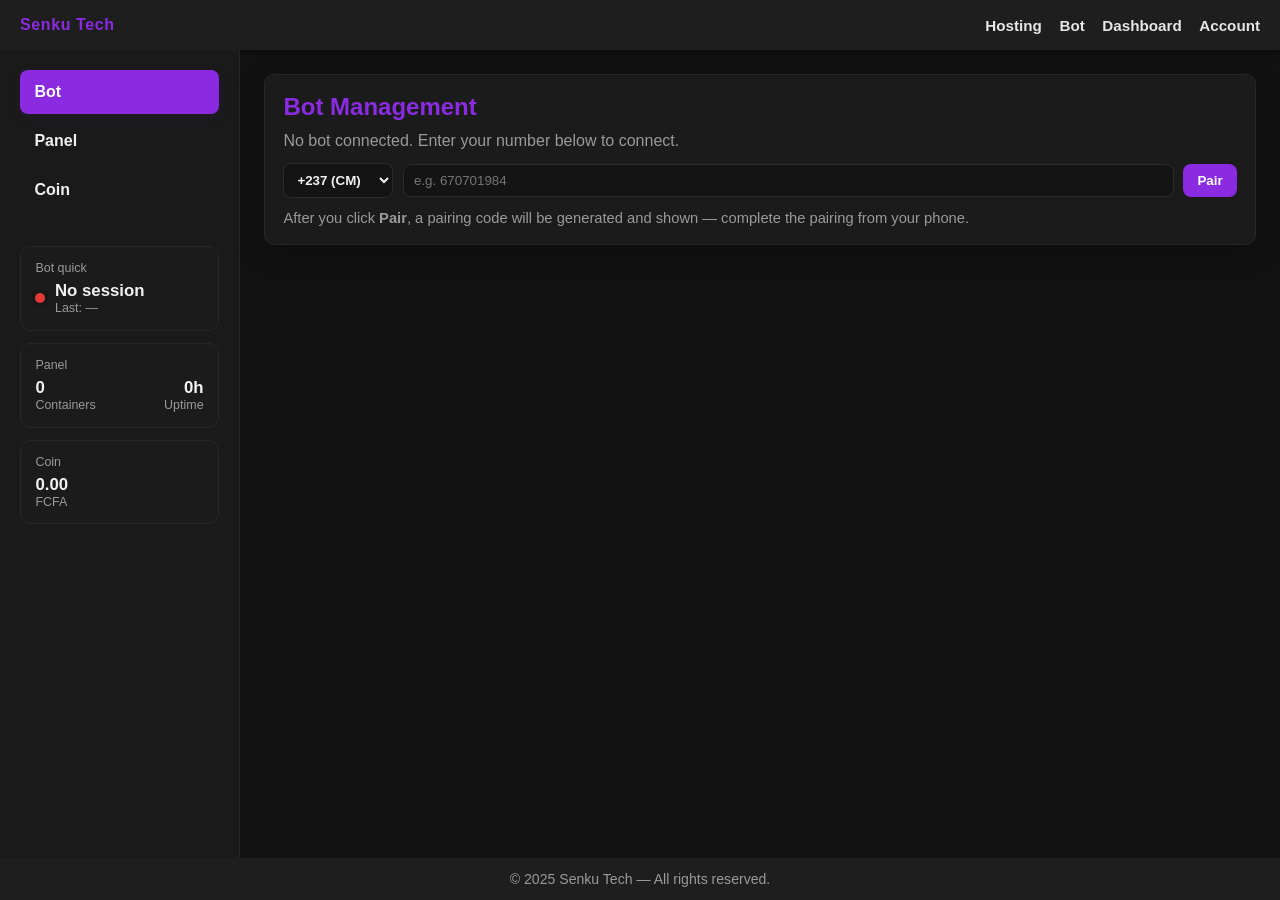
==== frontend/html/dashboard.html @ d6c7393c "First commit with the basic pages like" ====
<!DOCTYPE html>
<html lang="en">
<head>
  <meta charset="utf-8" />
  <meta name="viewport" content="width=device-width,initial-scale=1" />
  <title>Dashboard | Senku Tech</title>
  <style>
    :root{
      --primary:#8A2BE2;
      --primary-light:#9b4ded;
      --bg:#121212;
      --sidebar-bg:#1a1a1a;
      --header-bg:#1e1e1e;
      --card-bg:#1b1b1b;
      --text:#f1f1f1;
      --muted:#9a9a9a;
    }

    *{box-sizing:border-box;margin:0;padding:0;font-family:"Segoe UI",Tahoma,Helvetica,Arial,sans-serif}

    body{
      background:var(--bg);
      color:var(--text);
      min-height:100vh;
      display:flex;
      flex-direction:column;
    }

    /* HEADER */
    header{
      background:var(--header-bg);
      padding:1rem 1.25rem;
      display:flex;
      align-items:center;
      justify-content:space-between;
      gap:1rem;
      box-shadow:0 2px 8px rgba(0,0,0,0.5);
    }
    header .brand{ color:var(--primary); font-weight:700; letter-spacing:0.6px }
    header nav{ display:flex; gap:1.1rem; align-items:center }
    header nav a{ color:var(--text); text-decoration:none; font-weight:600; font-size:0.95rem; opacity:0.95 }
    header nav a:hover{ color:var(--primary-light) }

    /* LAYOUT */
    .layout{ display:flex; flex:1; min-height:calc(100vh - 120px) }

    /* SIDEBAR */
    aside{
      width:240px;
      background:var(--sidebar-bg);
      padding:1.25rem;
      border-right:1px solid #262626;
      display:flex;
      flex-direction:column;
      gap:0.75rem;
      flex-shrink:0;
    }
    .nav-links{ display:flex; flex-direction:column; gap:0.35rem; }
    .sidebar-link{
      display:block;
      padding:0.8rem 0.9rem;
      color:var(--text);
      text-decoration:none;
      border-radius:8px;
      cursor:pointer;
      font-weight:600;
      transition:all .18s ease;
    }
    .sidebar-link:hover{ transform:translateX(4px) }
    .sidebar-link.active{ background:var(--primary); color:#fff; box-shadow:0 4px 14px rgba(138,43,226,0.08) }

    /* SMALL WIDGETS in sidebar */
    .widget{
      background:var(--card-bg);
      border-radius:10px;
      padding:0.9rem;
      display:flex;
      flex-direction:column;
      gap:6px;
      border:1px solid #262626;
    }
    .widget .title{ color:var(--muted); font-size:0.78rem; }
    .widget .value{ color:var(--text); font-weight:700; font-size:1.05rem; }

    .bot-quick{ display:flex; align-items:center; gap:0.6rem; }
    .dot{ width:10px; height:10px; border-radius:50%; background:#e53935; box-shadow:0 0 6px rgba(0,0,0,0.5) }

    /* MAIN */
    main{
      flex:1;
      padding:1.5rem;
    }
    .card{
      background:var(--card-bg);
      padding:1.15rem;
      border-radius:10px;
      border:1px solid #262626;
      box-shadow:0 8px 30px rgba(0,0,0,0.25);
    }
    h2{ color:var(--primary); margin-bottom:0.5rem }
    p{ color:var(--muted); line-height:1.45 }

    /* Inputs - smaller layout */
    .row{ display:flex; gap:0.6rem; align-items:center; flex-wrap:wrap }
    .small-select{ padding:8px 9px; border-radius:8px; border:1px solid #2b2b2b; background:#141414; color:var(--text); font-weight:600; width:110px; }
    .small-input{ padding:8px 10px; border-radius:8px; border:1px solid #2b2b2b; background:#141414; color:var(--text); flex:1; min-width:120px; }
    .btn{ background:var(--primary); color:#fff; border:none; padding:9px 14px; border-radius:8px; cursor:pointer; font-weight:700 }
    .btn:hover{ background:var(--primary-light) }

    .status { display:flex; align-items:center; gap:0.6rem; margin:12px 0; font-weight:700 }
    .status .dot.green{ background:#4caf50 }
    .status .dot.red{ background:#e53935 }

    table{ width:100%; border-collapse:collapse; margin-top:12px; font-size:0.95rem }
    th,td{ padding:10px; border:1px solid #252525; text-align:left; color:var(--text) }
    th{ color:var(--muted); font-weight:600; font-size:0.85rem }

    /* MODAL & spinner */
    .modal{ position:fixed; inset:0; display:none; background:rgba(0,0,0,0.72); align-items:center; justify-content:center; z-index:60 }
    .modal .modal-box{ background:var(--header-bg); padding:1.2rem 1.3rem; border-radius:10px; width:320px; text-align:center; border:1px solid #262626 }
    .spinner{ width:34px; height:34px; border-radius:50%; border:4px solid rgba(255,255,255,0.06); border-top-color:var(--primary); animation:spin 0.9s linear infinite; margin:10px auto 6px }
    @keyframes spin{ to{ transform:rotate(360deg) } }

    /* bottom nav for mobile */
    .bottom-nav{ display:none }
    @media(max-width:820px){
      aside{ display:none }
      .bottom-nav{
        display:flex;
        position:fixed;
        bottom:0;
        left:0; right:0;
        background:var(--sidebar-bg);
        border-top:1px solid #262626;
        justify-content:space-around;
        padding:9px 6px;
        z-index:80;
      }
      .bottom-nav button{ background:transparent; border:none; color:#bfbfbf; font-weight:700; padding:8px; cursor:pointer }
      .bottom-nav button.active{ color:var(--primary) }
      main{ padding-bottom:86px }
      .row{ flex-direction:column; align-items:stretch }
      .small-select{ width:100% }
      .small-input{ width:100% }
    }

    /* minor utilities */
    .muted{ color:var(--muted); font-size:0.92rem }
    footer{ padding:0.8rem; text-align:center; color:var(--muted); background:var(--header-bg); font-size:0.88rem }

  </style>
</head>
<body>
  <header>
    <div class="brand">Senku Tech</div>

    <nav>
      <a href="#">Hosting</a>
      <a href="#">Bot</a>
      <a href="#">Dashboard</a>
      <a href="#">Account</a>
    </nav>
  </header>

  <div class="layout">
    <!-- SIDEBAR -->
    <aside>
      <div class="nav-links">
        <div class="sidebar-link active" data-section="bot">Bot</div>
        <div class="sidebar-link" data-section="panel">Panel</div>
        <div class="sidebar-link" data-section="coin">Coin</div>
      </div>

      <!-- quick widgets below nav -->
      <div style="margin-top:10px"></div>

      <div class="widget">
        <div class="title">Bot quick</div>
        <div class="bot-quick">
          <div class="dot" id="sidebarBotDot"></div>
          <div>
            <div class="value" id="sidebarBotText">No session</div>
            <div class="muted" style="font-size:0.78rem">Last: —</div>
          </div>
        </div>
      </div>

      <div class="widget">
        <div class="title">Panel</div>
        <div style="display:flex;justify-content:space-between;align-items:center">
          <div>
            <div class="value" id="panelContainers">0</div>
            <div class="muted" style="font-size:0.78rem">Containers</div>
          </div>
          <div style="text-align:right">
            <div class="value" id="panelUptime">0h</div>
            <div class="muted" style="font-size:0.78rem">Uptime</div>
          </div>
        </div>
      </div>

      <div class="widget">
        <div class="title">Coin</div>
        <div>
          <div class="value" id="coinBalance">0.00</div>
          <div class="muted" style="font-size:0.78rem">FCFA</div>
        </div>
      </div>
    </aside>

    <!-- MAIN CONTENT -->
    <main>
      <div id="mainArea" class="card">
        <!-- Default content rendered by JS -->
      </div>
    </main>
  </div>

  <!-- MOBILE BOTTOM NAV -->
  <div class="bottom-nav" role="navigation" aria-label="mobile nav">
    <button data-section="bot" class="active">Bot</button>
    <button data-section="panel">Panel</button>
    <button data-section="coin">Coin</button>
  </div>

  <footer>&copy; 2025 Senku Tech — All rights reserved.</footer>

  <!-- MODAL -->
  <div class="modal" id="modal">
    <div class="modal-box">
      <div id="modalBody">
        <div class="spinner"></div>
        <div class="muted">Pairing... please wait</div>
      </div>
    </div>
  </div>

  <script>
    /* --- STATE --- */
    let state = {
      current: 'bot',
      session: null, // when paired: { number, country, created, code }
      containers: 0,
      uptimeHours: 0,
      coin: 0.00
    };

    /* --- DOM refs --- */
    const mainArea = document.getElementById('mainArea');
    const sidebarLinks = document.querySelectorAll('.sidebar-link');
    const bottomBtns = document.querySelectorAll('.bottom-nav button');
    const modal = document.getElementById('modal');
    const modalBody = document.getElementById('modalBody');

    const sidebarBotDot = document.getElementById('sidebarBotDot');
    const sidebarBotText = document.getElementById('sidebarBotText');
    const panelContainers = document.getElementById('panelContainers');
    const panelUptime = document.getElementById('panelUptime');
    const coinBalance = document.getElementById('coinBalance');

    /* --- helpers --- */
    function setActiveNav(section){
      sidebarLinks.forEach(el => el.classList.toggle('active', el.getAttribute('data-section') === section));
      bottomBtns.forEach(el => el.classList.toggle('active', el.getAttribute('data-section') === section));
      state.current = section;
    }

    function updateSidebarWidgets(){
      // Bot widget
      if(state.session){
        sidebarBotDot.classList.remove(''); sidebarBotDot.classList.add('green');
        sidebarBotDot.style.background = '#4caf50';
        sidebarBotText.textContent = 'Active • ' + state.session.number;
      } else {
        sidebarBotDot.style.background = '#e53935';
        sidebarBotText.textContent = 'No session';
      }

      // Panel widget
      panelContainers.textContent = state.containers;
      panelUptime.textContent = state.uptimeHours + 'h';

      // Coin widget
      coinBalance.textContent = Number(state.coin).toFixed(2);
    }

    /* --- RENDERERS --- */
    function renderBotForm(){
      mainArea.innerHTML = `
        <h2>Bot Management</h2>
        <p>No bot connected. Enter your number below to connect.</p>
        <div style="height:10px"></div>
        <div class="row">
          <select id="country" class="small-select">
            <option value="+237">+237 (CM)</option>
            <option value="+1">+1 (US)</option>
            <option value="+44">+44 (UK)</option>
          </select>
          <input id="phone" class="small-input" type="text" placeholder="e.g. 670701984" inputmode="tel" />
          <button id="pairBtn" class="btn">Pair</button>
        </div>
        <div style="height:12px"></div>
        <div class="muted">After you click <strong>Pair</strong>, a pairing code will be generated and shown — complete the pairing from your phone.</div>
      `;

      document.getElementById('pairBtn').addEventListener('click', onPairClick);
    }

    function renderBotActive(){
      const s = state.session;
      mainArea.innerHTML = `
        <h2>Bot Management</h2>
        <div class="status"><div class="dot green"></div> Active</div>

        <table>
          <tr><th>Number</th><td>${s.country} ${s.number}</td></tr>
          <tr><th>Status</th><td>Running</td></tr>
          <tr><th>Created</th><td>${new Date(s.created).toLocaleString()}</td></tr>
          <tr><th>Pairing code</th><td><strong>${s.code}</strong></td></tr>
        </table>

        <div style="margin-top:12px; display:flex; gap:10px; flex-wrap:wrap">
          <button class="btn" id="terminateBtn">Terminate</button>
          <button class="btn" id="refreshBtn" style="background:#2c2c2c; font-weight:700">Refresh</button>
        </div>
      `;
      document.getElementById('terminateBtn').addEventListener('click', terminateSession);
      document.getElementById('refreshBtn').addEventListener('click', () => {
        // simulate refresh - in real app you'd fetch status from backend
        alert('Refreshed (demo)');
      });
    }

    function renderPanel(){
      mainArea.innerHTML = `
        <h2>Panel</h2>
        <p class="muted">Quick overview of the hosting panel & runtime.</p>

        <div style="display:flex;gap:12px; margin-top:12px; flex-wrap:wrap">
          <div class="card" style="flex:1; min-width:220px">
            <div class="muted">Containers</div>
            <div style="font-weight:800; font-size:1.2rem">${state.containers}</div>
            <div class="muted" style="margin-top:8px">Active containers running</div>
          </div>

          <div class="card" style="flex:1; min-width:220px">
            <div class="muted">Uptime</div>
            <div style="font-weight:800; font-size:1.2rem">${state.uptimeHours} hours</div>
            <div class="muted" style="margin-top:8px">Total platform uptime</div>
          </div>
        </div>
      `;
    }

    function renderCoin(){
      mainArea.innerHTML = `
        <h2>Coin</h2>
        <p class="muted">Balance & transactions</p>

        <div style="display:flex; gap:12px; margin-top:12px; flex-wrap:wrap">
          <div class="card" style="min-width:220px; flex:1">
            <div class="muted">Balance</div>
            <div style="font-weight:900; font-size:1.3rem">${Number(state.coin).toFixed(2)} FCFA</div>
            <div style="margin-top:10px">
              <button class="btn" id="topupBtn">Top up</button>
            </div>
          </div>

          <div class="card" style="flex:2; min-width:260px">
            <div class="muted">Recent transactions</div>
            <table style="margin-top:8px">
              <thead><tr><th>Date</th><th>Amount</th><th>Type</th></tr></thead>
              <tbody>
                <tr><td>—</td><td>-</td><td>-</td></tr>
              </tbody>
            </table>
          </div>
        </div>
      `;

      const topup = document.getElementById('topupBtn');
      if(topup) topup.addEventListener('click', ()=> alert('Top up (demo)'));
    }

    /* --- EVENTS --- */
    sidebarLinks.forEach(el => el.addEventListener('click', () => {
      const sec = el.getAttribute('data-section');
      setActiveNav(sec);
      renderSection(sec);
    }));

    bottomBtns.forEach(el => el.addEventListener('click', () => {
      const sec = el.getAttribute('data-section');
      setActiveNav(sec);
      renderSection(sec);
    }));

    function renderSection(section){
      if(section === 'bot'){
        if(state.session) renderBotActive();
        else renderBotForm();
      } else if(section === 'panel'){
        renderPanel();
      } else if(section === 'coin'){
        renderCoin();
      }
      updateSidebarWidgets();
    }

    /* pairing flow */
    function onPairClick(){
      const country = (document.getElementById('country') || {}).value || '+237';
      const phone = (document.getElementById('phone') || {}).value || '';
      if(!phone || phone.trim().length < 5){
        alert('Please enter a valid phone number (demo)');
        return;
      }

      // show modal (pairing spinner)
      modal.style.display = 'flex';
      modalBody.innerHTML = '<div class="spinner"></div><div class="muted">Pairing... please wait</div>';

      // simulate async pairing call
      setTimeout(()=>{
        const code = Math.floor(100000 + Math.random()*900000).toString().replace(/(\d{3})(\d{3})/,'$1-$2'); // e.g. 123-456
        // show code in modal
        modalBody.innerHTML = `<div style="font-weight:800; font-size:1.25rem; color:var(--primary)">Pairing Code</div>
          <div style="margin-top:8px; font-weight:900; font-size:1.25rem">${code}</div>
          <div class="muted" style="margin-top:8px">Enter this code on your phone to finish pairing</div>
          <div style="margin-top:12px"><button class="btn" id="modalCloseBtn">Close</button></div>`;

        // create session object and render active view (demo)
        state.session = { country, number: phone.trim(), created: Date.now(), code };
        // update sidebar quick widget info
        updateSidebarWidgets();
        renderBotActive();

        // close logic
        document.getElementById('modalCloseBtn').addEventListener('click', closeModal);
      }, 1500);
    }

    function closeModal(){ modal.style.display = 'none' }

    function terminateSession(){
      if(!confirm('Terminate session? (demo)')) return;
      // clear session & update widgets
      state.session = null;
      // for demo: update containers/uptime/coin a bit
      state.containers = Math.max(0, state.containers - 1);
      state.uptimeHours = Math.max(0, state.uptimeHours - 1);
      updateSidebarWidgets();
      renderBotForm();
    }

    /* initial setup */
    (function init(){
      // demo initial values
      state.containers = 0;
      state.uptimeHours = 0;
      state.coin = 0.00;
      setActiveNav('bot');
      renderSection('bot');
      updateSidebarWidgets();
      // hide modal if clicked outside
      modal.addEventListener('click', (e)=>{ if(e.target === modal) closeModal(); });
    })();

  </script>
</body>
</html>
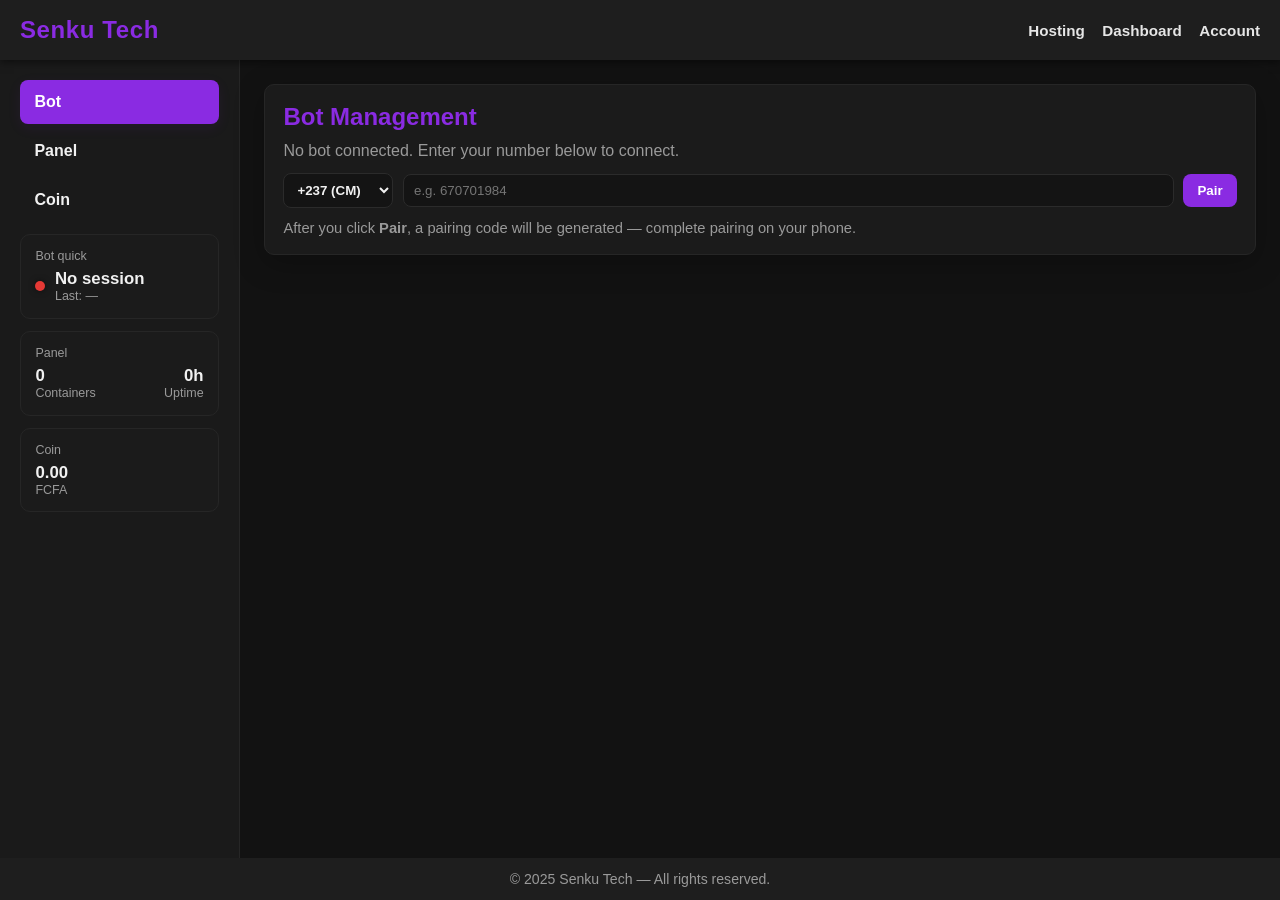
==== commit 6f37c153: "Ameliorating the design and adding some pages" ====
--- a/frontend/html/dashboard.html
+++ b/frontend/html/dashboard.html
@@ -35,11 +35,80 @@
       justify-content:space-between;
       gap:1rem;
       box-shadow:0 2px 8px rgba(0,0,0,0.5);
-    }
-    header .brand{ color:var(--primary); font-weight:700; letter-spacing:0.6px }
+      position: relative;
+      z-index: 1000;
+    }
+    header .brand{ color:var(--primary); font-weight:700; letter-spacing:0.6px; font-size:1.5rem }
     header nav{ display:flex; gap:1.1rem; align-items:center }
-    header nav a{ color:var(--text); text-decoration:none; font-weight:600; font-size:0.95rem; opacity:0.95 }
-    header nav a:hover{ color:var(--primary-light) }
+    header nav a{
+      color:var(--text);
+      text-decoration:none;
+      font-weight:600;
+      font-size:0.95rem;
+      opacity:0.95;
+      position: relative;
+      transition: color 0.3s;
+    }
+    header nav a::after{
+      content:'';
+      position:absolute;
+      left:0; bottom:-4px;
+      width:0; height:2px;
+      background:var(--primary);
+      transition: width 0.3s;
+    }
+    header nav a:hover{
+      color:var(--primary-light);
+    }
+    header nav a:hover::after{
+      width:100%;
+    }
+
+    /* BURGER */
+    .burger{
+      display:none;
+      flex-direction:column;
+      justify-content:space-between;
+      width:24px;
+      height:18px;
+      cursor:pointer;
+    }
+    .burger div{
+      height:3px;
+      width:100%;
+      background:var(--text);
+      border-radius:2px;
+      transition: all 0.3s ease;
+    }
+    .burger.open div:nth-child(1){ transform: rotate(45deg) translate(5px,5px); }
+    .burger.open div:nth-child(2){ opacity:0; }
+    .burger.open div:nth-child(3){ transform: rotate(-45deg) translate(5px,-5px); }
+
+    /* MOBILE NAV */
+    .mobile-nav{
+      position:fixed;
+      top:0; right:-100%;
+      width:70%;
+      height:100%;
+      background:var(--sidebar-bg);
+      padding:3rem 1.5rem;
+      display:flex;
+      flex-direction:column;
+      gap:1.5rem;
+      transition: right 0.3s ease;
+      z-index: 999;
+    }
+    .mobile-nav a{
+      color:var(--text);
+      text-decoration:none;
+      font-weight:700;
+      font-size:1.1rem;
+      transition: color 0.3s;
+    }
+    .mobile-nav a:hover{
+      color:var(--primary-light);
+    }
+    .mobile-nav.active{ right:0; }
 
     /* LAYOUT */
     .layout{ display:flex; flex:1; min-height:calc(100vh - 120px) }
@@ -69,7 +138,7 @@
     .sidebar-link:hover{ transform:translateX(4px) }
     .sidebar-link.active{ background:var(--primary); color:#fff; box-shadow:0 4px 14px rgba(138,43,226,0.08) }
 
-    /* SMALL WIDGETS in sidebar */
+    /* SIDEBAR WIDGETS */
     .widget{
       background:var(--card-bg);
       border-radius:10px;
@@ -100,7 +169,7 @@
     h2{ color:var(--primary); margin-bottom:0.5rem }
     p{ color:var(--muted); line-height:1.45 }
 
-    /* Inputs - smaller layout */
+    /* Inputs */
     .row{ display:flex; gap:0.6rem; align-items:center; flex-wrap:wrap }
     .small-select{ padding:8px 9px; border-radius:8px; border:1px solid #2b2b2b; background:#141414; color:var(--text); font-weight:600; width:110px; }
     .small-input{ padding:8px 10px; border-radius:8px; border:1px solid #2b2b2b; background:#141414; color:var(--text); flex:1; min-width:120px; }
@@ -125,6 +194,10 @@
     .bottom-nav{ display:none }
     @media(max-width:820px){
       aside{ display:none }
+      header nav{ display:none }
+      .burger{ display:flex }
+      .mobile-nav{ display:flex; flex-direction:column }
+      main{ padding:1.5rem 1rem }
       .bottom-nav{
         display:flex;
         position:fixed;
@@ -138,7 +211,6 @@
       }
       .bottom-nav button{ background:transparent; border:none; color:#bfbfbf; font-weight:700; padding:8px; cursor:pointer }
       .bottom-nav button.active{ color:var(--primary) }
-      main{ padding-bottom:86px }
       .row{ flex-direction:column; align-items:stretch }
       .small-select{ width:100% }
       .small-input{ width:100% }
@@ -147,33 +219,37 @@
     /* minor utilities */
     .muted{ color:var(--muted); font-size:0.92rem }
     footer{ padding:0.8rem; text-align:center; color:var(--muted); background:var(--header-bg); font-size:0.88rem }
-
   </style>
 </head>
 <body>
   <header>
     <div class="brand">Senku Tech</div>
-
     <nav>
       <a href="#">Hosting</a>
-      <a href="#">Bot</a>
       <a href="#">Dashboard</a>
       <a href="#">Account</a>
     </nav>
+    <div class="burger" id="burger">
+      <div></div>
+      <div></div>
+      <div></div>
+    </div>
   </header>
 
+  <!-- Mobile Nav -->
+  <div class="mobile-nav" id="mobileNav">
+    <a href="#">Hosting</a>
+    <a href="#">Dashboard</a>
+    <a href="#">Account</a>
+  </div>
+
   <div class="layout">
-    <!-- SIDEBAR -->
     <aside>
       <div class="nav-links">
         <div class="sidebar-link active" data-section="bot">Bot</div>
         <div class="sidebar-link" data-section="panel">Panel</div>
         <div class="sidebar-link" data-section="coin">Coin</div>
       </div>
-
-      <!-- quick widgets below nav -->
-      <div style="margin-top:10px"></div>
-
       <div class="widget">
         <div class="title">Bot quick</div>
         <div class="bot-quick">
@@ -184,7 +260,6 @@
           </div>
         </div>
       </div>
-
       <div class="widget">
         <div class="title">Panel</div>
         <div style="display:flex;justify-content:space-between;align-items:center">
@@ -198,7 +273,6 @@
           </div>
         </div>
       </div>
-
       <div class="widget">
         <div class="title">Coin</div>
         <div>
@@ -208,15 +282,11 @@
       </div>
     </aside>
 
-    <!-- MAIN CONTENT -->
     <main>
-      <div id="mainArea" class="card">
-        <!-- Default content rendered by JS -->
-      </div>
+      <div id="mainArea" class="card"></div>
     </main>
   </div>
 
-  <!-- MOBILE BOTTOM NAV -->
   <div class="bottom-nav" role="navigation" aria-label="mobile nav">
     <button data-section="bot" class="active">Bot</button>
     <button data-section="panel">Panel</button>
@@ -236,55 +306,55 @@
   </div>
 
   <script>
-    /* --- STATE --- */
-    let state = {
-      current: 'bot',
-      session: null, // when paired: { number, country, created, code }
-      containers: 0,
-      uptimeHours: 0,
-      coin: 0.00
-    };
-
-    /* --- DOM refs --- */
+    const burger = document.getElementById('burger');
+    const mobileNav = document.getElementById('mobileNav');
+
+    burger.addEventListener('click', () => {
+      burger.classList.toggle('open');
+      mobileNav.classList.toggle('active');
+    });
+
+    let state = { current:'bot', session:null, containers:0, uptimeHours:0, coin:0.00 };
     const mainArea = document.getElementById('mainArea');
     const sidebarLinks = document.querySelectorAll('.sidebar-link');
     const bottomBtns = document.querySelectorAll('.bottom-nav button');
     const modal = document.getElementById('modal');
     const modalBody = document.getElementById('modalBody');
-
     const sidebarBotDot = document.getElementById('sidebarBotDot');
     const sidebarBotText = document.getElementById('sidebarBotText');
     const panelContainers = document.getElementById('panelContainers');
     const panelUptime = document.getElementById('panelUptime');
     const coinBalance = document.getElementById('coinBalance');
 
-    /* --- helpers --- */
     function setActiveNav(section){
-      sidebarLinks.forEach(el => el.classList.toggle('active', el.getAttribute('data-section') === section));
-      bottomBtns.forEach(el => el.classList.toggle('active', el.getAttribute('data-section') === section));
-      state.current = section;
+      sidebarLinks.forEach(el=>el.classList.toggle('active',el.dataset.section===section));
+      bottomBtns.forEach(el=>el.classList.toggle('active',el.dataset.section===section));
+      state.current=section;
     }
 
     function updateSidebarWidgets(){
-      // Bot widget
       if(state.session){
-        sidebarBotDot.classList.remove(''); sidebarBotDot.classList.add('green');
-        sidebarBotDot.style.background = '#4caf50';
-        sidebarBotText.textContent = 'Active • ' + state.session.number;
+        sidebarBotDot.style.background='#4caf50';
+        sidebarBotText.textContent='Active • '+state.session.number;
       } else {
-        sidebarBotDot.style.background = '#e53935';
-        sidebarBotText.textContent = 'No session';
+        sidebarBotDot.style.background='#e53935';
+        sidebarBotText.textContent='No session';
       }
-
-      // Panel widget
       panelContainers.textContent = state.containers;
-      panelUptime.textContent = state.uptimeHours + 'h';
-
-      // Coin widget
+      panelUptime.textContent = state.uptimeHours+'h';
       coinBalance.textContent = Number(state.coin).toFixed(2);
     }
 
-    /* --- RENDERERS --- */
+    function renderSection(section){
+      if(section==='bot'){ renderBotForm(); }
+      else if(section==='panel'){ renderPanel(); }
+      else if(section==='coin'){ renderCoin(); }
+      updateSidebarWidgets();
+    }
+
+    sidebarLinks.forEach(el=>el.addEventListener('click',()=>{ setActiveNav(el.dataset.section); renderSection(el.dataset.section); }));
+    bottomBtns.forEach(el=>el.addEventListener('click',()=>{ setActiveNav(el.dataset.section); renderSection(el.dataset.section); }));
+
     function renderBotForm(){
       mainArea.innerHTML = `
         <h2>Bot Management</h2>
@@ -300,49 +370,21 @@
           <button id="pairBtn" class="btn">Pair</button>
         </div>
         <div style="height:12px"></div>
-        <div class="muted">After you click <strong>Pair</strong>, a pairing code will be generated and shown — complete the pairing from your phone.</div>
+        <div class="muted">After you click <strong>Pair</strong>, a pairing code will be generated — complete pairing on your phone.</div>
       `;
-
-      document.getElementById('pairBtn').addEventListener('click', onPairClick);
-    }
-
-    function renderBotActive(){
-      const s = state.session;
-      mainArea.innerHTML = `
-        <h2>Bot Management</h2>
-        <div class="status"><div class="dot green"></div> Active</div>
-
-        <table>
-          <tr><th>Number</th><td>${s.country} ${s.number}</td></tr>
-          <tr><th>Status</th><td>Running</td></tr>
-          <tr><th>Created</th><td>${new Date(s.created).toLocaleString()}</td></tr>
-          <tr><th>Pairing code</th><td><strong>${s.code}</strong></td></tr>
-        </table>
-
-        <div style="margin-top:12px; display:flex; gap:10px; flex-wrap:wrap">
-          <button class="btn" id="terminateBtn">Terminate</button>
-          <button class="btn" id="refreshBtn" style="background:#2c2c2c; font-weight:700">Refresh</button>
-        </div>
-      `;
-      document.getElementById('terminateBtn').addEventListener('click', terminateSession);
-      document.getElementById('refreshBtn').addEventListener('click', () => {
-        // simulate refresh - in real app you'd fetch status from backend
-        alert('Refreshed (demo)');
-      });
+      document.getElementById('pairBtn').addEventListener('click',onPairClick);
     }
 
     function renderPanel(){
       mainArea.innerHTML = `
         <h2>Panel</h2>
         <p class="muted">Quick overview of the hosting panel & runtime.</p>
-
         <div style="display:flex;gap:12px; margin-top:12px; flex-wrap:wrap">
           <div class="card" style="flex:1; min-width:220px">
             <div class="muted">Containers</div>
             <div style="font-weight:800; font-size:1.2rem">${state.containers}</div>
             <div class="muted" style="margin-top:8px">Active containers running</div>
           </div>
-
           <div class="card" style="flex:1; min-width:220px">
             <div class="muted">Uptime</div>
             <div style="font-weight:800; font-size:1.2rem">${state.uptimeHours} hours</div>
@@ -356,7 +398,6 @@
       mainArea.innerHTML = `
         <h2>Coin</h2>
         <p class="muted">Balance & transactions</p>
-
         <div style="display:flex; gap:12px; margin-top:12px; flex-wrap:wrap">
           <div class="card" style="min-width:220px; flex:1">
             <div class="muted">Balance</div>
@@ -365,107 +406,46 @@
               <button class="btn" id="topupBtn">Top up</button>
             </div>
           </div>
-
           <div class="card" style="flex:2; min-width:260px">
             <div class="muted">Recent transactions</div>
             <table style="margin-top:8px">
               <thead><tr><th>Date</th><th>Amount</th><th>Type</th></tr></thead>
-              <tbody>
-                <tr><td>—</td><td>-</td><td>-</td></tr>
-              </tbody>
+              <tbody><tr><td>—</td><td>-</td><td>-</td></tr></tbody>
             </table>
           </div>
         </div>
       `;
-
       const topup = document.getElementById('topupBtn');
-      if(topup) topup.addEventListener('click', ()=> alert('Top up (demo)'));
-    }
-
-    /* --- EVENTS --- */
-    sidebarLinks.forEach(el => el.addEventListener('click', () => {
-      const sec = el.getAttribute('data-section');
-      setActiveNav(sec);
-      renderSection(sec);
-    }));
-
-    bottomBtns.forEach(el => el.addEventListener('click', () => {
-      const sec = el.getAttribute('data-section');
-      setActiveNav(sec);
-      renderSection(sec);
-    }));
-
-    function renderSection(section){
-      if(section === 'bot'){
-        if(state.session) renderBotActive();
-        else renderBotForm();
-      } else if(section === 'panel'){
-        renderPanel();
-      } else if(section === 'coin'){
-        renderCoin();
-      }
-      updateSidebarWidgets();
-    }
-
-    /* pairing flow */
+      if(topup) topup.addEventListener('click',()=> alert('Top up (demo)'));
+    }
+
     function onPairClick(){
-      const country = (document.getElementById('country') || {}).value || '+237';
-      const phone = (document.getElementById('phone') || {}).value || '';
-      if(!phone || phone.trim().length < 5){
-        alert('Please enter a valid phone number (demo)');
-        return;
-      }
-
-      // show modal (pairing spinner)
-      modal.style.display = 'flex';
-      modalBody.innerHTML = '<div class="spinner"></div><div class="muted">Pairing... please wait</div>';
-
-      // simulate async pairing call
+      const country=(document.getElementById('country')||{}).value||'+237';
+      const phone=(document.getElementById('phone')||{}).value||'';
+      if(!phone||phone.trim().length<5){ alert('Enter a valid phone'); return; }
+
+      modal.style.display='flex';
+      modalBody.innerHTML='<div class="spinner"></div><div class="muted">Pairing... please wait</div>';
       setTimeout(()=>{
-        const code = Math.floor(100000 + Math.random()*900000).toString().replace(/(\d{3})(\d{3})/,'$1-$2'); // e.g. 123-456
-        // show code in modal
-        modalBody.innerHTML = `<div style="font-weight:800; font-size:1.25rem; color:var(--primary)">Pairing Code</div>
+        const code=Math.floor(100000+Math.random()*900000).toString().replace(/(\d{3})(\d{3})/,'$1-$2');
+        modalBody.innerHTML=`<div style="font-weight:800; font-size:1.25rem; color:var(--primary)">Pairing Code</div>
           <div style="margin-top:8px; font-weight:900; font-size:1.25rem">${code}</div>
           <div class="muted" style="margin-top:8px">Enter this code on your phone to finish pairing</div>
           <div style="margin-top:12px"><button class="btn" id="modalCloseBtn">Close</button></div>`;
-
-        // create session object and render active view (demo)
-        state.session = { country, number: phone.trim(), created: Date.now(), code };
-        // update sidebar quick widget info
+        state.session={country,number:phone.trim(),created:Date.now(),code};
         updateSidebarWidgets();
-        renderBotActive();
-
-        // close logic
-        document.getElementById('modalCloseBtn').addEventListener('click', closeModal);
-      }, 1500);
-    }
-
-    function closeModal(){ modal.style.display = 'none' }
-
-    function terminateSession(){
-      if(!confirm('Terminate session? (demo)')) return;
-      // clear session & update widgets
-      state.session = null;
-      // for demo: update containers/uptime/coin a bit
-      state.containers = Math.max(0, state.containers - 1);
-      state.uptimeHours = Math.max(0, state.uptimeHours - 1);
-      updateSidebarWidgets();
-      renderBotForm();
-    }
-
-    /* initial setup */
+        renderBotForm();
+        renderSection('bot');
+        document.getElementById('modalCloseBtn').addEventListener('click',()=> modal.style.display='none');
+      },1500);
+    }
+
     (function init(){
-      // demo initial values
-      state.containers = 0;
-      state.uptimeHours = 0;
-      state.coin = 0.00;
       setActiveNav('bot');
       renderSection('bot');
       updateSidebarWidgets();
-      // hide modal if clicked outside
-      modal.addEventListener('click', (e)=>{ if(e.target === modal) closeModal(); });
+      modal.addEventListener('click',(e)=>{if(e.target===modal) modal.style.display='none';});
     })();
-
   </script>
 </body>
 </html>
